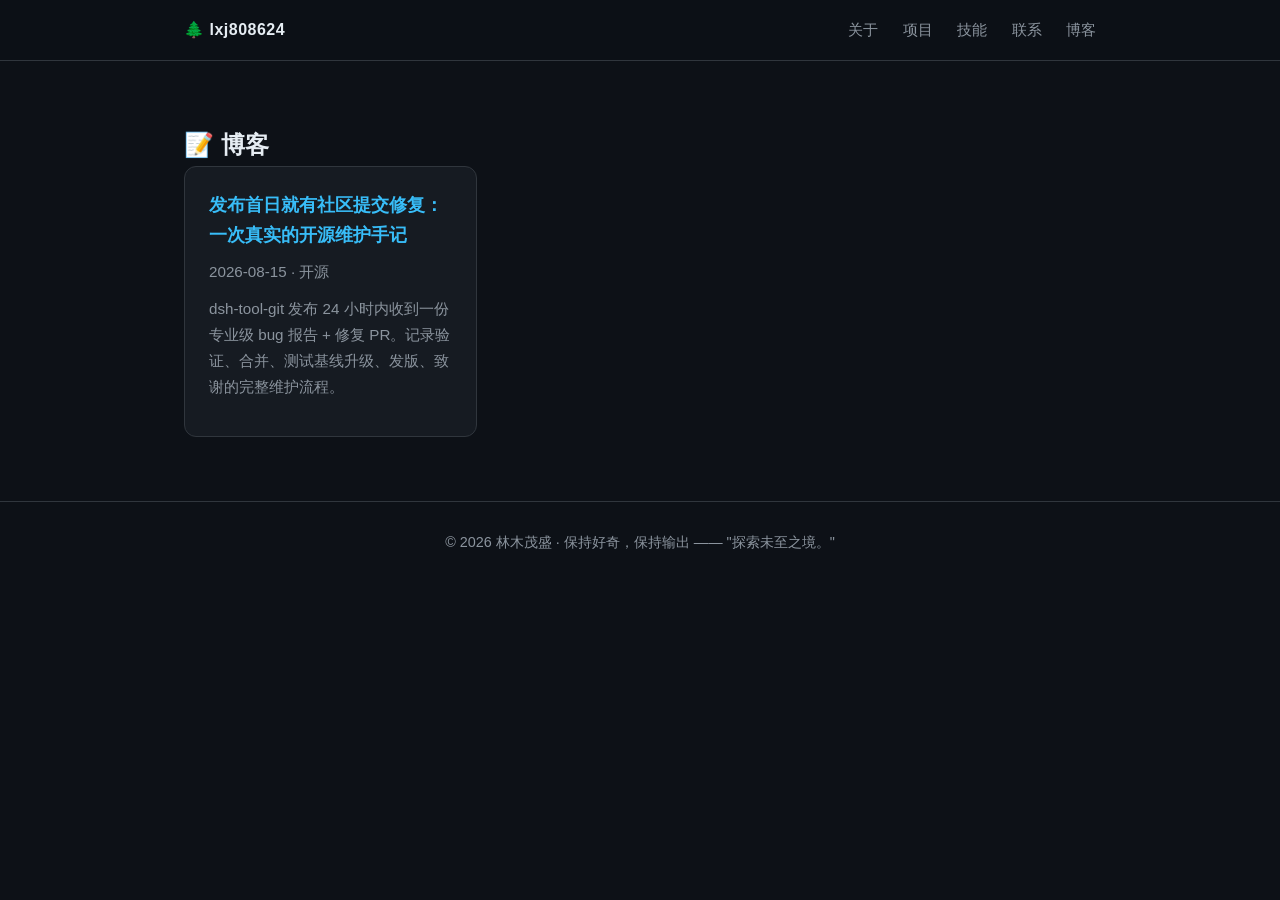
==== blog/index.html @ fc44aae7 "feat: add blog — first post on the maintainer experience (community bug → fix → release)" ====
<!DOCTYPE html>
<html lang="zh-CN">
<head>
  <meta charset="UTF-8" />
  <meta name="viewport" content="width=device-width, initial-scale=1.0" />
  <title>博客 · 林木茂盛</title>
  <meta name="description" content="林木茂盛的博客：开源维护手记、量化研究与开发随笔。" />
  <link rel="stylesheet" href="../style.css" />
  <link rel="icon" href="data:image/svg+xml,<svg xmlns='http://www.w3.org/2000/svg' viewBox='0 0 100 100'><text y='.9em' font-size='90'>🌲</text></svg>" />
</head>
<body>
  <header class="nav">
    <div class="container nav-inner">
      <span class="logo"><a href="../index.html" style="color:inherit;text-decoration:none;">🌲 lxj808624</a></span>
      <nav>
        <a href="../index.html#about">关于</a>
        <a href="../index.html#projects">项目</a>
        <a href="../index.html#skills">技能</a>
        <a href="../index.html#contact">联系</a>
        <a href="index.html">博客</a>
      </nav>
    </div>
  </header>

  <main class="container">
    <section style="padding:64px 0;">
      <h1>📝 博客</h1>
      <div class="grid">
        <article class="card">
          <h3><a href="dsh-tool-git-maintainer.html" style="color:var(--accent-2);text-decoration:none;">发布首日就有社区提交修复：一次真实的开源维护手记</a></h3>
          <p style="color:var(--muted);">2026-08-15 · 开源</p>
          <p>dsh-tool-git 发布 24 小时内收到一份专业级 bug 报告 + 修复 PR。记录验证、合并、测试基线升级、发版、致谢的完整维护流程。</p>
        </article>
      </div>
    </section>
  </main>

  <footer class="footer">
    <div class="container">
      <p>© 2026 林木茂盛 · 保持好奇，保持输出 —— "探索未至之境。"</p>
    </div>
  </footer>
</body>
</html>
---- style.css ----
:root {
  --bg: #0d1117;
  --bg-soft: #161b22;
  --border: #30363d;
  --text: #e6edf3;
  --muted: #8b949e;
  --accent: #4d6bfe;
  --accent-2: #38bdf8;
  --radius: 12px;
}

* { margin: 0; padding: 0; box-sizing: border-box; }

html { scroll-behavior: smooth; }

body {
  font-family: -apple-system, BlinkMacSystemFont, "Segoe UI", "PingFang SC", "Microsoft YaHei", sans-serif;
  background: var(--bg);
  color: var(--text);
  line-height: 1.7;
}

.container { max-width: 960px; margin: 0 auto; padding: 0 24px; }

/* Nav */
.nav {
  position: sticky; top: 0; z-index: 10;
  background: rgba(13, 17, 23, 0.85);
  backdrop-filter: blur(8px);
  border-bottom: 1px solid var(--border);
}
.nav-inner { display: flex; align-items: center; justify-content: space-between; height: 60px; }
.logo { font-weight: 700; letter-spacing: 0.5px; }
.nav nav a { color: var(--muted); text-decoration: none; margin-left: 20px; font-size: 0.95rem; }
.nav nav a:hover { color: var(--text); }

/* Hero */
.hero { padding: 96px 0 64px; text-align: center; }
.hero h1 { font-size: 2.6rem; margin-bottom: 12px; }
.accent {
  background: linear-gradient(120deg, var(--accent), var(--accent-2));
  -webkit-background-clip: text; background-clip: text; color: transparent;
}
.lead { font-size: 1.25rem; color: var(--text); margin-bottom: 12px; }
.sub { color: var(--muted); max-width: 640px; margin: 0 auto 28px; }
.hero-actions { display: flex; gap: 12px; justify-content: center; flex-wrap: wrap; }

/* Buttons */
.btn {
  display: inline-block; padding: 10px 20px; border-radius: 999px;
  border: 1px solid var(--border); color: var(--text); text-decoration: none;
  transition: all 0.2s;
}
.btn:hover { border-color: var(--accent); transform: translateY(-1px); }
.btn.primary { background: linear-gradient(120deg, var(--accent), var(--accent-2)); border: none; color: #fff; font-weight: 600; }
.btn.small { padding: 6px 14px; font-size: 0.9rem; }

/* Sections */
section { padding: 64px 0; }
h2 { font-size: 1.6rem; margin-bottom: 24px; }
.about p { color: var(--muted); margin-bottom: 12px; max-width: 720px; }
.about strong, .projects strong { color: var(--text); }

/* Cards */
.card {
  background: var(--bg-soft); border: 1px solid var(--border);
  border-radius: var(--radius); padding: 24px;
}
.featured-card { border-color: var(--accent); box-shadow: 0 0 40px rgba(77, 107, 254, 0.15); }
.featured-main h3 { font-size: 1.5rem; margin-bottom: 6px; }
.tagline { color: var(--accent-2); font-weight: 600; margin-bottom: 12px; }
.feature-list { list-style: none; margin: 16px 0; }
.feature-list li { color: var(--muted); margin-bottom: 8px; }
code { background: rgba(255,255,255,0.08); padding: 2px 6px; border-radius: 4px; font-size: 0.9em; }

.grid { display: grid; grid-template-columns: repeat(auto-fill, minmax(280px, 1fr)); gap: 16px; }
.card h3 { margin-bottom: 8px; font-size: 1.1rem; }
.card p { color: var(--muted); font-size: 0.95rem; margin-bottom: 12px; }
.chip {
  display: inline-block; font-size: 0.78rem; color: var(--accent-2);
  border: 1px solid var(--border); border-radius: 999px; padding: 2px 10px; margin-right: 6px;
}

/* Skills */
.skill-tags { display: flex; flex-wrap: wrap; gap: 10px; }
.skill-tags span {
  background: var(--bg-soft); border: 1px solid var(--border);
  border-radius: 999px; padding: 8px 16px; color: var(--text); font-size: 0.9rem;
}

/* Contact */
.contact a { color: var(--accent-2); text-decoration: none; }
.contact a:hover { text-decoration: underline; }
.contact p { color: var(--muted); margin-bottom: 8px; }

/* Footer */
.footer { border-top: 1px solid var(--border); padding: 28px 0; text-align: center; color: var(--muted); font-size: 0.9rem; }

@media (max-width: 640px) {
  .hero { padding: 64px 0 40px; }
  .hero h1 { font-size: 2rem; }
}
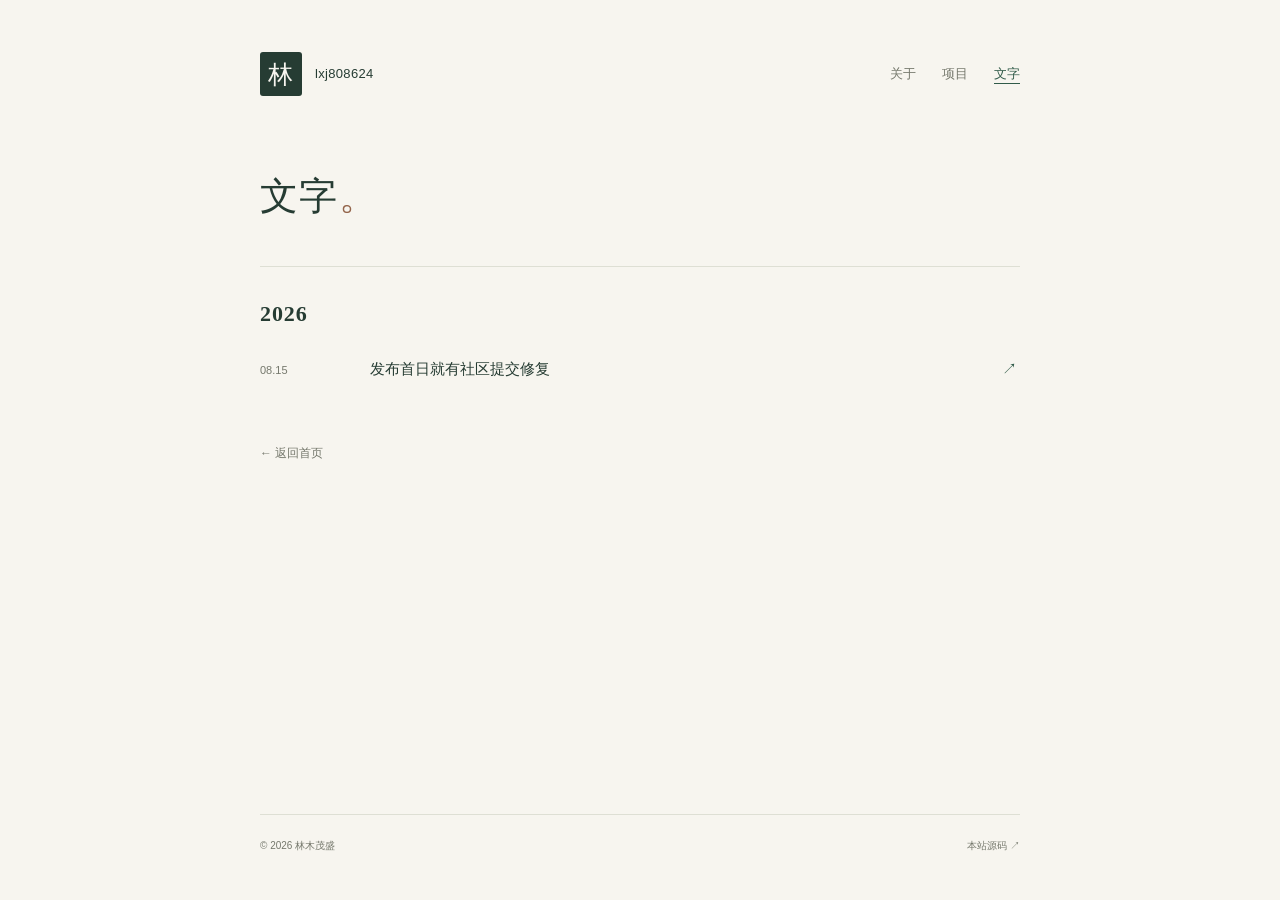
==== commit 0f33e59e: "Redesign portfolio with minimal editorial layout" ====
--- a/blog/index.html
+++ b/blog/index.html
@@ -2,43 +2,36 @@
 <html lang="zh-CN">
 <head>
   <meta charset="UTF-8" />
-  <meta name="viewport" content="width=device-width, initial-scale=1.0" />
-  <title>博客 · 林木茂盛</title>
-  <meta name="description" content="林木茂盛的博客：开源维护手记、量化研究与开发随笔。" />
+  <meta name="viewport" content="width=device-width, initial-scale=1" />
+  <meta name="theme-color" content="#f7f5ef" />
+  <meta name="description" content="关于开源维护、量化研究与软件开发的记录。" />
+  <title>文字 · 林木茂盛</title>
+  <link rel="icon" href="../favicon.svg" type="image/svg+xml" />
   <link rel="stylesheet" href="../style.css" />
-  <link rel="icon" href="data:image/svg+xml,<svg xmlns='http://www.w3.org/2000/svg' viewBox='0 0 100 100'><text y='.9em' font-size='90'>🌲</text></svg>" />
 </head>
 <body>
-  <header class="nav">
-    <div class="container nav-inner">
-      <span class="logo"><a href="../index.html" style="color:inherit;text-decoration:none;">🌲 lxj808624</a></span>
-      <nav>
-        <a href="../index.html#about">关于</a>
-        <a href="../index.html#projects">项目</a>
-        <a href="../index.html#skills">技能</a>
-        <a href="../index.html#contact">联系</a>
-        <a href="index.html">博客</a>
-      </nav>
-    </div>
+  <a class="skip-link" href="#main">跳至正文</a>
+  <header class="site-header wrap">
+    <a class="identity" href="../index.html" aria-label="林木茂盛 · 首页"><span class="seal" aria-hidden="true">林</span><span>lxj808624</span></a>
+    <nav aria-label="主导航">
+      <a href="../index.html#about">关于</a>
+      <a href="../index.html#projects">项目</a>
+      <a href="index.html" aria-current="page">文字</a>
+    </nav>
   </header>
-
-  <main class="container">
-    <section style="padding:64px 0;">
-      <h1>📝 博客</h1>
-      <div class="grid">
-        <article class="card">
-          <h3><a href="dsh-tool-git-maintainer.html" style="color:var(--accent-2);text-decoration:none;">发布首日就有社区提交修复：一次真实的开源维护手记</a></h3>
-          <p style="color:var(--muted);">2026-08-15 · 开源</p>
-          <p>dsh-tool-git 发布 24 小时内收到一份专业级 bug 报告 + 修复 PR。记录验证、合并、测试基线升级、发版、致谢的完整维护流程。</p>
-        </article>
-      </div>
+  <main id="main" class="wrap archive">
+    <div class="page-heading"><h1>文字<span class="name-stop">。</span></h1></div>
+    <section class="section" aria-labelledby="year-title">
+      <div class="section-heading"><h2 id="year-title">2026</h2></div>
+      <a class="writing-link" href="dsh-tool-git-maintainer.html">
+        <time datetime="2026-08-15">08.15</time><div><h3>发布首日就有社区提交修复</h3></div><span class="writing-arrow" aria-hidden="true">↗</span>
+      </a>
     </section>
+    <a class="back-link" href="../index.html">← 返回首页</a>
   </main>
-
-  <footer class="footer">
-    <div class="container">
-      <p>© 2026 林木茂盛 · 保持好奇，保持输出 —— "探索未至之境。"</p>
-    </div>
+  <footer class="site-footer wrap">
+    <p>© 2026 林木茂盛</p>
+    <a href="https://github.com/lxj808624/lxj808624.github.io">本站源码 <span aria-hidden="true">↗</span></a>
   </footer>
 </body>
 </html>
--- a/style.css
+++ b/style.css
@@ -1,102 +1,112 @@
 :root {
-  --bg: #0d1117;
-  --bg-soft: #161b22;
-  --border: #30363d;
-  --text: #e6edf3;
-  --muted: #8b949e;
-  --accent: #4d6bfe;
-  --accent-2: #38bdf8;
-  --radius: 12px;
+  color-scheme: light;
+  --paper: #f7f5ef;
+  --ink: #263c33;
+  --body: #515951;
+  --muted: #75786c;
+  --accent: #315b49;
+  --copper: #94654b;
+  --line: #dedfd4;
+  --serif: "Iowan Old Style", "Palatino Linotype", "Noto Serif CJK SC", "Songti SC", "STSong", serif;
+  --sans: -apple-system, BlinkMacSystemFont, "Segoe UI", "PingFang SC", "Microsoft YaHei", sans-serif;
 }
-
-* { margin: 0; padding: 0; box-sizing: border-box; }
-
-html { scroll-behavior: smooth; }
-
-body {
-  font-family: -apple-system, BlinkMacSystemFont, "Segoe UI", "PingFang SC", "Microsoft YaHei", sans-serif;
-  background: var(--bg);
-  color: var(--text);
-  line-height: 1.7;
+* { box-sizing: border-box; }
+html { scroll-behavior: smooth; scroll-padding-top: 32px; }
+body { margin: 0; background: var(--paper); color: var(--body); font: 15px/1.85 var(--sans); -webkit-font-smoothing: antialiased; }
+::selection { background: #d9e3d2; color: var(--ink); }
+a { color: var(--accent); text-decoration: none; text-underline-offset: 5px; }
+a:hover { color: var(--copper); }
+a:focus-visible { outline: 2px solid var(--accent); outline-offset: 5px; border-radius: 2px; }
+h1, h2, h3, p { margin: 0; }
+h1, h2, h3 { color: var(--ink); }
+.wrap { width: min(100% - 64px, 760px); margin-inline: auto; }
+.skip-link { position: absolute; top: -80px; left: 24px; padding: 8px 16px; z-index: 10; background: var(--paper); }
+.skip-link:focus { top: 12px; }
+.site-header { display: flex; align-items: center; justify-content: space-between; padding-top: 52px; gap: 24px; }
+.identity { display: flex; align-items: center; gap: 13px; font-size: 13px; letter-spacing: .025em; color: var(--ink); line-height: 1.5; }
+.seal { display: grid; place-items: center; width: 42px; height: 44px; background: var(--ink); color: var(--paper); border-radius: 3px; font: 25px var(--serif); }
+.site-header nav { display: flex; gap: 26px; font-size: 13px; }
+.site-header nav a { color: var(--muted); padding-block: 8px; }
+.site-header nav a:hover, .site-header nav [aria-current="page"] { color: var(--accent); text-decoration: underline; }
+.intro { padding: 64px 0 48px; }
+.intro h1, .page-heading h1 { margin-top: 0; }
+h1 { font: 500 48px/1.35 var(--serif); letter-spacing: .035em; margin-top: 18px; }
+.name-stop { color: var(--copper); }
+.intro-role { margin-top: 12px; color: var(--accent); font-size: 13px; letter-spacing: .08em; }
+.intro-copy { margin-top: 28px; max-width: 690px; }
+.intro-links { display: flex; gap: 26px; margin-top: 22px; }
+.text-link { font-size: 13px; border-bottom: 1px solid #b9c3b6; padding-bottom: 2px; }
+.text-link span { margin-left: 8px; }
+.section { border-top: 1px solid var(--line); padding: 30px 0 36px; }
+.section-heading { display: flex; justify-content: space-between; align-items: center; gap: 16px; margin-bottom: 22px; }
+h2 { font: 600 22px/1.5 var(--serif); letter-spacing: .04em; }
+.project-row + .project-row { margin-top: 26px; padding-top: 25px; border-top: 1px solid var(--line); }
+.project-top { display: flex; justify-content: space-between; align-items: baseline; gap: 16px; margin-bottom: 8px; }
+h3 { font-size: 17px; font-weight: 550; line-height: 1.65; }
+.project-top h3 a { color: var(--ink); }
+.project-top h3 a:hover { color: var(--copper); }
+.link-arrow { font-size: 15px; color: var(--muted); margin-left: 6px; }
+.project-kind { color: var(--muted); font-size: 11px; white-space: nowrap; }
+.project-row > p { max-width: 650px; font-size: 14px; }
+.project-bottom { display: flex; justify-content: space-between; align-items: baseline; gap: 16px; margin-top: 12px; }
+.tech { color: var(--muted); font-size: 11px; }
+.tech span { padding-inline: 7px; color: #989b8b; }
+.subtle-link, .section-more { font-size: 11px; white-space: nowrap; }
+.writing-link { display: grid; grid-template-columns: 92px 1fr 18px; align-items: baseline; gap: 18px; padding-block: 3px; }
+.writing-link time { font-size: 11px; color: var(--muted); font-variant-numeric: tabular-nums; }
+.writing-link h3 { font-size: 15px; transition: color .15s ease; }
+.writing-link:hover h3 { color: var(--copper); }
+.writing-link p { color: var(--muted); font-size: 12px; margin-top: 3px; }
+.writing-arrow { color: var(--accent); }
+.site-footer { border-top: 1px solid var(--line); display: flex; justify-content: space-between; gap: 16px; padding: 22px 0 36px; margin-top: 14px; font-size: 10px; color: var(--muted); }
+.site-footer a { color: var(--muted); white-space: nowrap; }
+.page-heading { padding: 75px 0 44px; }
+.page-heading h1 { font-size: 38px; }
+.archive { min-height: calc(100svh - 196px); }
+.back-link { display: inline-block; font-size: 12px; color: var(--muted); margin: 20px 0 40px; }
+.blog-post { padding-top: 30px; }
+.blog-post > .back-link { margin-bottom: 22px; }
+.article-heading { border-bottom: 1px solid var(--line); padding-bottom: 30px; margin-bottom: 32px; }
+.article-heading h1 { font-size: 36px; line-height: 1.55; letter-spacing: .01em; }
+.blog-meta { margin-top: 18px; font-size: 11px; color: var(--muted); }
+.blog-meta span { margin-inline: 10px; }
+.blog-post article > p { margin-block: 18px; }
+.blog-post .lead { color: var(--ink); font-size: 16px; }
+.blog-post h2 { margin: 42px 0 16px; }
+.blog-post h3 { margin: 28px 0 12px; font-size: 17px; }
+.blog-post ul { padding-left: 22px; margin: 16px 0 22px; }
+.blog-post li { padding-left: 5px; margin-block: 10px; }
+.blog-post li::marker { color: var(--copper); }
+.blog-post strong { color: var(--ink); font-weight: 600; }
+.blog-post article a { text-decoration: underline; text-decoration-color: #b9c3b6; }
+.blog-post article { overflow-wrap: anywhere; }
+code { font: .85em/1.7 ui-monospace, SFMono-Regular, Menlo, monospace; background: #eaece2; color: var(--accent); border-radius: 3px; padding: 2px 5px; }
+.blog-end { padding: 18px 22px; border-left: 2px solid var(--accent); background: #eef0e7; }
+.article-back { border-top: 1px solid var(--line); width: 100%; padding-top: 22px; }
+@media (max-width: 600px) {
+  .wrap { width: calc(100% - 40px); }
+  .site-header { padding-top: 28px; gap: 16px; }
+  .site-header nav { gap: 20px; font-size: 12px; }
+  .identity { font-size: 11px; gap: 9px; }
+  .seal { width: 34px; height: 37px; font-size: 22px; }
+  .intro { padding: 58px 0 36px; }
+  h1 { font-size: 40px; }
+  .intro-copy { margin-top: 24px; font-size: 14px; }
+  .section { padding: 26px 0 30px; }
+  h2 { font-size: 21px; }
+  .project-top { display: block; }
+  .project-kind { display: block; margin-top: 2px; }
+  .project-bottom { flex-wrap: wrap; gap: 6px 14px; }
+  .writing-link { grid-template-columns: 1fr 18px; gap: 4px 12px; }
+  .writing-link time { grid-column: 1 / -1; }
+  .site-footer { flex-wrap: wrap; gap: 8px; }
+  .page-heading { padding: 55px 0 35px; }
+  .page-heading h1 { font-size: 32px; }
+  .article-heading h1 { font-size: 29px; }
+  .blog-post { font-size: 14px; }
+  .blog-post .lead { font-size: 15px; }
 }
-
-.container { max-width: 960px; margin: 0 auto; padding: 0 24px; }
-
-/* Nav */
-.nav {
-  position: sticky; top: 0; z-index: 10;
-  background: rgba(13, 17, 23, 0.85);
-  backdrop-filter: blur(8px);
-  border-bottom: 1px solid var(--border);
+@media (prefers-reduced-motion: reduce) {
+  html { scroll-behavior: auto; }
+  * { transition: none !important; }
 }
-.nav-inner { display: flex; align-items: center; justify-content: space-between; height: 60px; }
-.logo { font-weight: 700; letter-spacing: 0.5px; }
-.nav nav a { color: var(--muted); text-decoration: none; margin-left: 20px; font-size: 0.95rem; }
-.nav nav a:hover { color: var(--text); }
-
-/* Hero */
-.hero { padding: 96px 0 64px; text-align: center; }
-.hero h1 { font-size: 2.6rem; margin-bottom: 12px; }
-.accent {
-  background: linear-gradient(120deg, var(--accent), var(--accent-2));
-  -webkit-background-clip: text; background-clip: text; color: transparent;
-}
-.lead { font-size: 1.25rem; color: var(--text); margin-bottom: 12px; }
-.sub { color: var(--muted); max-width: 640px; margin: 0 auto 28px; }
-.hero-actions { display: flex; gap: 12px; justify-content: center; flex-wrap: wrap; }
-
-/* Buttons */
-.btn {
-  display: inline-block; padding: 10px 20px; border-radius: 999px;
-  border: 1px solid var(--border); color: var(--text); text-decoration: none;
-  transition: all 0.2s;
-}
-.btn:hover { border-color: var(--accent); transform: translateY(-1px); }
-.btn.primary { background: linear-gradient(120deg, var(--accent), var(--accent-2)); border: none; color: #fff; font-weight: 600; }
-.btn.small { padding: 6px 14px; font-size: 0.9rem; }
-
-/* Sections */
-section { padding: 64px 0; }
-h2 { font-size: 1.6rem; margin-bottom: 24px; }
-.about p { color: var(--muted); margin-bottom: 12px; max-width: 720px; }
-.about strong, .projects strong { color: var(--text); }
-
-/* Cards */
-.card {
-  background: var(--bg-soft); border: 1px solid var(--border);
-  border-radius: var(--radius); padding: 24px;
-}
-.featured-card { border-color: var(--accent); box-shadow: 0 0 40px rgba(77, 107, 254, 0.15); }
-.featured-main h3 { font-size: 1.5rem; margin-bottom: 6px; }
-.tagline { color: var(--accent-2); font-weight: 600; margin-bottom: 12px; }
-.feature-list { list-style: none; margin: 16px 0; }
-.feature-list li { color: var(--muted); margin-bottom: 8px; }
-code { background: rgba(255,255,255,0.08); padding: 2px 6px; border-radius: 4px; font-size: 0.9em; }
-
-.grid { display: grid; grid-template-columns: repeat(auto-fill, minmax(280px, 1fr)); gap: 16px; }
-.card h3 { margin-bottom: 8px; font-size: 1.1rem; }
-.card p { color: var(--muted); font-size: 0.95rem; margin-bottom: 12px; }
-.chip {
-  display: inline-block; font-size: 0.78rem; color: var(--accent-2);
-  border: 1px solid var(--border); border-radius: 999px; padding: 2px 10px; margin-right: 6px;
-}
-
-/* Skills */
-.skill-tags { display: flex; flex-wrap: wrap; gap: 10px; }
-.skill-tags span {
-  background: var(--bg-soft); border: 1px solid var(--border);
-  border-radius: 999px; padding: 8px 16px; color: var(--text); font-size: 0.9rem;
-}
-
-/* Contact */
-.contact a { color: var(--accent-2); text-decoration: none; }
-.contact a:hover { text-decoration: underline; }
-.contact p { color: var(--muted); margin-bottom: 8px; }
-
-/* Footer */
-.footer { border-top: 1px solid var(--border); padding: 28px 0; text-align: center; color: var(--muted); font-size: 0.9rem; }
-
-@media (max-width: 640px) {
-  .hero { padding: 64px 0 40px; }
-  .hero h1 { font-size: 2rem; }
-}
